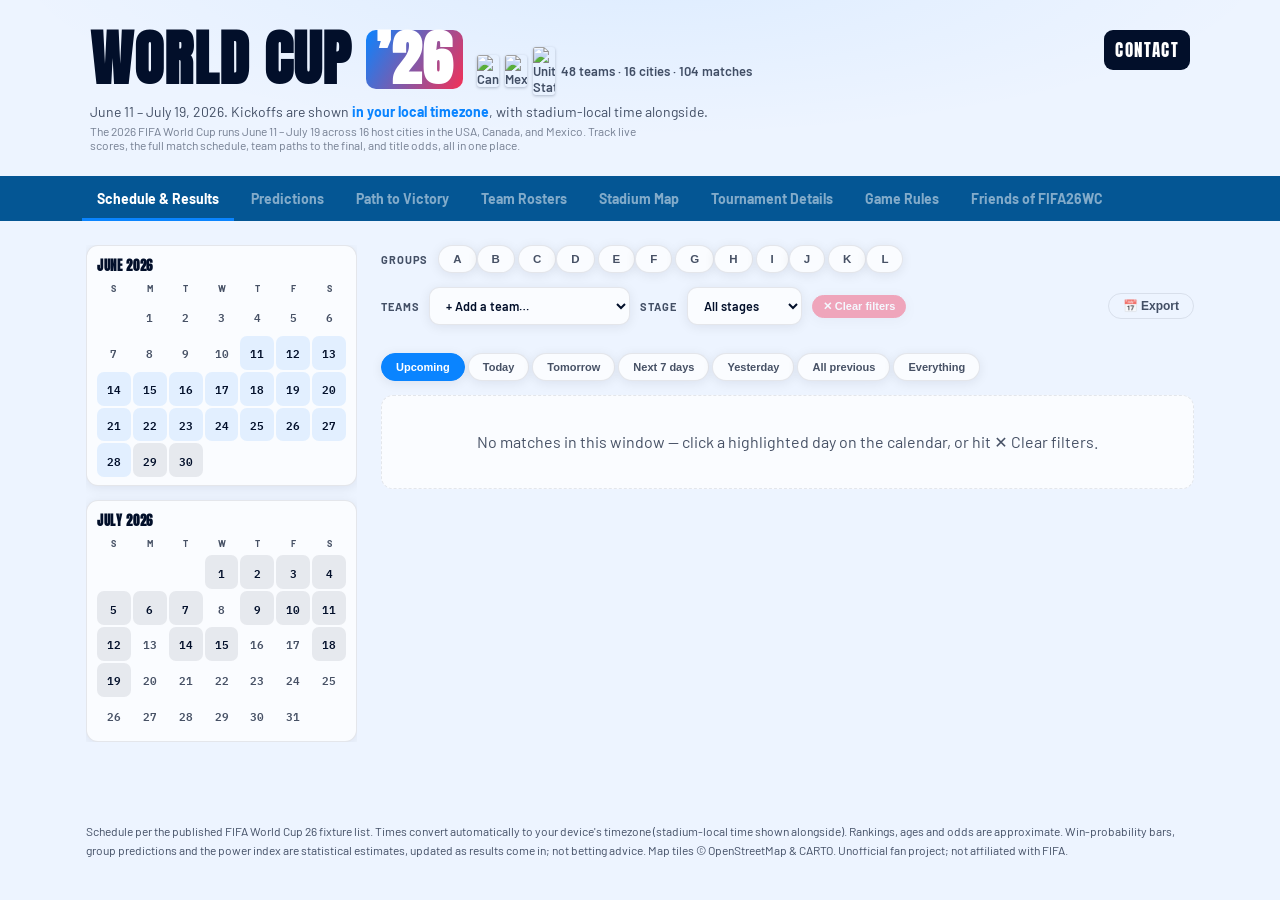
==== index.html @ 8f423ef5 "Mobile-only: move Clear filters + Export to calendar onto shared bottom row On mobile, hides Clear f" ====
<!DOCTYPE html>
<html lang="en">
<head>
  <meta charset="UTF-8">
  <meta name="viewport" content="width=device-width, initial-scale=1.0">
  <title>2026 FIFA World Cup Schedule & Live Scores | fifa26wc.com</title>
  <meta name="description" content="Every World Cup 2026 match: live scores, calendar & schedule, interactive venue map, title odds, team paths to the final, where to watch, and rosters.">
  <link rel="canonical" href="https://fifa26wc.com/">

  <meta property="og:title" content="2026 FIFA World Cup Schedule & Live Scores | fifa26wc.com">
  <meta property="og:description" content="Every World Cup 2026 match: live scores, calendar & schedule, interactive venue map, title odds, team paths to the final, where to watch, and rosters.">
  <meta property="og:image" content="https://fifa26wc.com/preview.png">
  <meta property="og:image:width" content="1200">
  <meta property="og:image:height" content="630">
  <meta property="og:url" content="https://fifa26wc.com/">
  <meta property="og:type" content="website">
  <meta name="twitter:card" content="summary_large_image">
  <meta name="twitter:image" content="https://fifa26wc.com/preview.png">

  <script type="application/ld+json">
  {
    "@context": "https://schema.org",
    "@type": "SportsOrganization",
    "name": "FIFA World Cup 2026",
    "url": "https://fifa26wc.com/",
    "description": "Every World Cup 2026 match: live scores, schedule, venue map, odds, and rosters.",
    "sport": "Soccer",
    "event": {
      "@type": "SportsEvent",
      "name": "2026 FIFA World Cup",
      "startDate": "2026-06-11",
      "endDate": "2026-07-19",
      "location": {
        "@type": "Place",
        "name": "United States, Canada & Mexico"
      },
      "organizer": {
        "@type": "Organization",
        "name": "FIFA"
      },
      "url": "https://fifa26wc.com/"
    }
  }
  </script>

  <link rel="preconnect" href="https://fonts.googleapis.com">
  <link rel="preconnect" href="https://fonts.gstatic.com" crossorigin>
  <link rel="preload" as="style" href="https://fonts.googleapis.com/css2?family=Anton&family=Barlow:wght@400;500;600;700;800&family=IBM+Plex+Mono:wght@400;600;700&display=swap" onload="this.onload=null;this.rel='stylesheet'">
  <noscript><link rel="stylesheet" href="https://fonts.googleapis.com/css2?family=Anton&family=Barlow:wght@400;500;600;700;800&family=IBM+Plex+Mono:wght@400;600;700&display=swap"></noscript>
  <link rel="stylesheet" href="css/style.css">
  <link rel="icon" href="data:image/svg+xml,<svg xmlns='http://www.w3.org/2000/svg' viewBox='0 0 100 100'><text y='.9em' font-size='90'>⚽</text></svg>">
  <script>
    !function(t,e){var o,n,p,r;e.__SV||(window.posthog=e,e._i=[],e.init=function(i,s,a){function g(t,e){var o=e.split(".");2==o.length&&(t=t[o[0]],e=o[1]),t[e]=function(){t.push([e].concat(Array.prototype.slice.call(arguments,0)))}}(p=t.createElement("script")).type="text/javascript",p.crossOrigin="anonymous",p.async=!0,p.src=s.api_host.replace(".i.posthog.com","-assets.i.posthog.com")+"/static/array.js",(r=t.getElementsByTagName("script")[0]).parentNode.insertBefore(p,r);var u=e;for(void 0!==a?u=e[a]=[]:a="posthog",u.people=u.people||[],u.toString=function(t){var e="posthog";return"posthog"!==a&&(e+="."+a),t||(e+=" (stub)"),e},u.people.toString=function(){return u.toString(1)+".people (stub)"},o="init capture register register_once register_for_session unregister unregister_for_session getFeatureFlag getFeatureFlagPayload isFeatureEnabled reloadFeatureFlags updateEarlyAccessFeatureEnrollment getEarlyAccessFeatures on onFeatureFlags onSessionId getSurveys getActiveMatchingSurveys renderSurvey canRenderSurvey getNextSurveyStep identify setPersonProperties group resetGroups setPersonPropertiesForFlags resetPersonPropertiesForFlags setGroupPropertiesForFlags resetGroupPropertiesForFlags reset get_distinct_id getGroups get_session_id get_session_replay_url alias set_config startSessionRecording stopSessionRecording sessionRecordingStarted captureException loadToolbar get_property getSessionProperty createPersonProfile opt_in_capturing opt_out_capturing has_opted_in_capturing has_opted_out_capturing clear_opt_in_out_capturing debug".split(" "),n=0;n<o.length;n++)g(u,o[n]);e._i.push([i,s,a])},e.__SV=1)}(document,window.posthog||[]);
    posthog.init('phc_nJDBjETWwEX69k5mtzV9Zk46AEBLrVZhiQWqgk4yaKAK', {api_host: 'https://us.i.posthog.com', defaults: '2026-01-30'})
  </script>
</head>
<body>

<header>
  <div class="header-top">
    <div class="wordmark">
      <h1>World Cup <span class="yr">’26</span></h1>
      <span class="host-strip">
        <img src="https://flagcdn.com/w40/ca.png" alt="Canada">
        <img src="https://flagcdn.com/w40/mx.png" alt="Mexico">
        <img src="https://flagcdn.com/w40/us.png" alt="United States">
        48 teams · 16 cities · 104 matches
      </span>
    </div>
    <a class="contact-btn" href="contact.html">CONTACT</a>
  </div>
  <p class="tagline">June 11 – July 19, 2026. Kickoffs are shown <span class="tz">in your local timezone</span>, with stadium-local time alongside.</p>
  <p class="seo-desc">The 2026 FIFA World Cup runs June 11 – July 19 across 16 host cities in the USA, Canada, and Mexico. Track live scores, the full match schedule, team paths to the final, and title odds, all in one place.</p>
</header>

<nav>
  <div class="tabs" role="tablist">
    <button class="tab active" data-view="schedule" role="tab">Schedule &amp; Results</button>
    <button class="tab" data-view="predictions" role="tab">Predictions</button>
    <button class="tab" data-view="path" role="tab">Path to Victory</button>
    <button class="tab" data-view="teams" role="tab">Team Rosters</button>
    <button class="tab" data-view="map" role="tab">Stadium Map</button>
    <button class="tab" data-view="format" role="tab">Tournament Details</button>
    <button class="tab" data-view="rules" role="tab">Game Rules</button>
    <button class="tab" data-view="friends" role="tab">Friends of FIFA26WC</button>
  </div>
</nav>

<main>

  <!-- ============ SCHEDULE ============ -->
  <section id="view-schedule" class="view active">
    <div class="sched-layout">
      <div class="sched-left">
        <button id="cal-toggle" class="cal-toggle-btn" aria-expanded="true" aria-controls="calendar">
          <span class="cal-toggle-label">Calendar</span>
          <span class="cal-chevron" aria-hidden="true">&#8964;</span>
        </button>
        <div id="calendar" class="calwrap" aria-label="Tournament calendar: click a day"></div>
      </div>
      <div class="sched-right">
        <div class="filterbar">
          <label>Groups</label>
          <span id="sched-groups">
            <button class="pill" data-g="A">A</button><button class="pill" data-g="B">B</button>
            <button class="pill" data-g="C">C</button><button class="pill" data-g="D">D</button>
            <button class="pill" data-g="E">E</button><button class="pill" data-g="F">F</button>
            <button class="pill" data-g="G">G</button><button class="pill" data-g="H">H</button>
            <button class="pill" data-g="I">I</button><button class="pill" data-g="J">J</button>
            <button class="pill" data-g="K">K</button><button class="pill" data-g="L">L</button>
          </span>
        </div>
        <div class="filterbar filterbar-actions">
          <label for="sched-team">Teams</label>
          <select id="sched-team" class="ctl"></select>
          <label for="sched-stage">Stage</label>
          <select id="sched-stage" class="ctl">
            <option value="all">All stages</option>
            <option value="group">Group stage</option>
            <option value="knockout">Knockout</option>
          </select>
          <button id="sched-clear" class="clearbtn sched-clear-btn" disabled>✕ Clear filters</button>
          <button id="cal-export" class="cal-export-btn">&#128197; Export</button>
        </div>
        <div class="filterbar">
          <span id="sched-team-chips" class="chips"></span>
        </div>
        <div class="filterbar">
          <span id="sched-quick">
            <button class="pill active" data-f="upcoming">Upcoming</button>
            <button class="pill" data-f="today">Today</button>
            <button class="pill" data-f="tomorrow">Tomorrow</button>
            <button class="pill" data-f="week">Next 7 days</button>
            <button class="pill" data-f="yesterday">Yesterday</button>
            <button class="pill" data-f="past">All previous</button>
            <button class="pill" data-f="all">Everything</button>
          </span>
        </div>
        <div class="filterbar" id="cal-export-mobile-row">
          <button id="sched-clear-mobile" class="clearbtn sched-clear-btn" disabled>✕ Clear filters</button>
          <button id="cal-export-mobile" class="cal-export-btn" style="margin-left:auto;">&#128197; Export to calendar</button>
        </div>
        <div id="day-tabs" class="day-tabs-bar"></div>
        <div id="standings-area"></div>
        <div id="schedule-list"></div>
      </div>
    </div>
  </section>

  <!-- ============ PREDICTIONS ============ -->
  <section id="view-predictions" class="view">
    <h3 class="subhead">Who wins each group?</h3>
    <p class="section-note">Each team's chances of winning their group, based on their current points and an Elo rating that updates after every result. Updated live as the tournament plays out.</p>
    <div id="groupwin-grid" class="groupwin-grid"></div>

    <h3 class="subhead">Live power rankings</h3>
    <p class="section-note">The power index starts from pre-tournament ratings and updates after every result using an Elo-style model (▲▼ shows movement so far). Pts and GD are live group-stage totals.</p>
    <div class="tablewrap"><table class="oddstable">
      <thead><tr><th>#</th><th>Team</th><th>FIFA Rank</th><th>Power index</th><th>Pts</th><th>Goal Difference</th></tr></thead>
      <tbody id="odds-body"></tbody>
    </table></div>
  </section>

  <!-- ============ PATH ============ -->
  <section id="view-path" class="view">
    <div class="path-controls">
      <label for="path-team" style="font-weight:800">Team:</label>
      <select id="path-team" class="ctl"></select>
      <div class="scenario-toggle" role="group" aria-label="Group finish scenario">
        <button class="active" data-s="win">Win the group</button>
        <button data-s="second">Finish 2nd</button>
      </div>
    </div>
    <p id="path-summary" class="section-note"></p>
    <p class="section-note">Group games are locked in. The Round of 32 tie is set by the official schedule for the chosen scenario; from the Round of 16 onward opponents depend on results across the bracket, so those steps show each round's scheduled dates and venues.</p>
    <div id="path-rail" class="path-rail"></div>
  </section>

  <!-- ============ TEAMS ============ -->
  <section id="view-teams" class="view">
    <p class="section-note">Starting 11 players for every squad: <b>position, age, home club,</b> and <b>Transfermarkt valuation</b> (if available). Click "Full squad on FIFA.com" to see the complete 26-man roster.</p>
    <div class="filterbar">
      <label for="teams-team">Team</label>
      <select id="teams-team" class="ctl"></select>
      <label>Group</label>
      <span class="groupnav">
        <button class="pill active" data-g="A">A</button><button class="pill" data-g="B">B</button>
        <button class="pill" data-g="C">C</button><button class="pill" data-g="D">D</button>
        <button class="pill" data-g="E">E</button><button class="pill" data-g="F">F</button>
        <button class="pill" data-g="G">G</button><button class="pill" data-g="H">H</button>
        <button class="pill" data-g="I">I</button><button class="pill" data-g="J">J</button>
        <button class="pill" data-g="K">K</button><button class="pill" data-g="L">L</button>
      </span>
    </div>
    <div id="teams-chips"></div>
    <div id="teams-list"></div>
  </section>

  <!-- ============ MAP ============ -->
  <section id="view-map" class="view">
    <div class="filterbar">
      <label for="map-team">Team</label>
      <select id="map-team" class="ctl"></select>
      <label for="map-city">City</label>
      <select id="map-city" class="ctl"></select>
      <button id="map-clear" class="clearbtn" disabled>✕ Clear filters</button>
      <span id="map-count" class="section-note" style="margin:0"></span>
    </div>
    <div id="map"></div>
    <div class="map-legend">
      <span><span class="dot" style="background:#F0A12E"></span>United States (11 venues)</span>
      <span><span class="dot" style="background:#168A4E"></span>Mexico (3 venues)</span>
      <span><span class="dot" style="background:#E4573D"></span>Canada (2 venues)</span>
      <span>· Tap a marker for that stadium's matches · filter by team to see their stops numbered in order</span>
    </div>
  </section>








  <!-- ============ SOCCER RULES ============ -->
  <section id="view-rules" class="view">
    <p class="section-note">Everything you need to follow the game.</p>
    <div class="info-grid">
      <div class="info-pair">
        <div class="info-card">
          <h4>The Basics</h4>
          <p class="info-subhead">The Field</p>
          <p>A rectangular grass pitch roughly 115 yards long and 74 yards wide. Two goals, one at each end. Here's what the lines mean: the <b>halfway line</b> splits the field in two; all players must be in their own half at kickoff. The <b>penalty area</b> is the large rectangle (44 yards wide, 18 yards deep) in front of each goal — also called the 18-yard box — fouls by the defending team inside it result in a penalty kick. The <b>goal area</b> is the smaller rectangle (20 yards wide, 6 yards deep) inside that — also called the 6-yard box — goal kicks are taken from here. The <b>penalty spot</b> sits 12 yards out from the center of the goal.</p>
          <p class="info-subhead">The Time</p>
          <p>90 minutes split into two 45-minute halves. The referee adds stoppage time at the end of each half for delays. In knockout matches, a draw after 90 minutes means 30 minutes of extra time, then a penalty shootout if still level. Group stage draws just split the points.</p>
          <p class="info-subhead">The Players</p>
          <p>Each team fields 11 players: typically 1 goalkeeper, 4 defenders, 3 midfielders, and 3 forwards (though formations vary). The goalkeeper is the only player allowed to handle the ball, and only inside their own penalty area. During a penalty kick, the keeper can move along the goal line while the shooter runs up.</p>
        </div>
        <div class="info-card">
          <h4>Infractions</h4>
          <p class="info-subhead">Yellow &amp; Red Cards</p>
          <p>A yellow card is a warning. Two yellows in the same match = automatic red and ejection. A straight red is for serious fouls or dangerous play; the team plays with 10 and cannot bring on a replacement. If a player picks up yellow cards in two separate group stage matches, they're automatically suspended for their next match. Card counts reset after the group stage and again after the quarterfinals.</p>
          <p class="info-subhead">Handballs</p>
          <p>A handball is called when a player's hand (fingertips to armpit) deliberately or unnaturally obstructs the ball or leads to a goal. FIFA's interpretation differs slightly from domestic leagues, which causes some confusion. A handball in the box = penalty. Outside the box = free kick.</p>
          <p class="info-subhead">Offside</p>
          <p>A player is offside if they're ahead of the last defender when the ball is played to them. If the ball ricochets off a defender to an offside-positioned attacker, play stops. But if an opponent intercepts a pass intended for an offside player, play continues. You can't be offside from a throw-in, corner, or goal kick.</p>
          <p style="margin-top:8px"><a href="https://www.youtube.com/watch?v=9CERjcprR1g" target="_blank" rel="noopener" style="font-size:12px;color:var(--sky);font-weight:600;text-decoration:none;">▶ Watch: offside explained</a></p>
        </div>
        <div class="info-card">
          <h4>Penalty Kicks, Corner Kicks, and Free Kicks</h4>
          <p class="info-subhead">Penalty Kick</p>
          <p>Awarded when the <b>defending team commits a foul inside their own penalty area</b>. One attacker faces the goalkeeper one-on-one from 12 yards out, and the keeper must stay on the goal line until the ball is struck. All of the other players have to wait outside the box until the kick is taken.</p>
          <p style="margin-top:6px">Statistically, the shooter scores about 75–80% of the time.</p>
          <p class="info-subhead">Free Kick</p>
          <p>Awarded <b>anywhere on the pitch when a foul or handball occurs outside the penalty area</b>. Defenders must stand at least 10 yards back, usually forming a wall to block the incoming shot. A direct free kick can go straight into the goal; an indirect free kick must touch another player first.</p>
          <p class="info-subhead">Corner Kick</p>
          <p>Awarded when <b>a defending player is the last to touch the ball before it crosses their own goal line</b>. The attacking team restarts from the corner arc, roughly 22 yards from goal. Corners are prime scoring opportunities: the kicker whips the ball into the box, and teammates try to win it in the air or set up a shot. A goal can also be scored directly from a corner (it's rare but happens).</p>
        </div>
      </div>
      <div class="info-card">
        <h4>Extra Time &amp; Penalty Shootout</h4>
        <p>Knockout matches tied after 90 minutes go to two 15-minute halves of extra time. Teams get one additional substitution (6 total). If still level, a penalty shootout: each team picks 5 takers, alternating shots. If tied after all 5, it goes to sudden death until a team wins.</p>
      </div>
      <div class="info-card">
        <h4>Substitutions</h4>
        <p>Each team carries a squad of 26 players for the tournament, with substitutes available on the bench each match (can make up to 5 subs per match, 6 in extra time). Players who come off cannot return.</p>
      </div>
      <div class="info-card">
        <h4>The Referees</h4>
        <p>Three on-pitch officials: the center referee calls fouls and issues cards; two assistants track offside and call corner vs. goal kicks. A fourth official manages substitutions and bench conduct.</p>
      </div>
    </div>
  </section>

  <!-- ============ FIFA WC: HOW IT WORKS ============ -->
  <section id="view-format" class="view">
    <h3 class="subhead">Where to Watch</h3>
    <p class="section-note">In the US: FOX/FS1 in English (YouTube TV, Fubo, Hulu + Live TV) and Telemundo/Peacock in Spanish. Search below for broadcasters in any of the 48 participating countries.</p>
    <input id="watch-search" class="searchbox ctl" type="search" placeholder="Search a country… e.g. Japan" aria-label="Search countries" style="margin-bottom:16px;max-width:380px;width:100%">
    <div id="watch-grid" class="watch-grid"></div>

    <h3 class="subhead" style="margin-top:32px">How it Works</h3>
    <p class="section-note format-intro">The 2026 World Cup is the biggest ever: 48 teams, 104 matches, three host countries. Here's how it all fits together.</p>

    <div class="tournament-funnel">
      <div class="funnel-stage funnel-1" data-start="2026-06-11" data-end="2026-06-27">
        <div class="funnel-label">
          <span class="funnel-round">Group Stage <span class="funnel-date">Jun 11 – Jun 27</span></span>
          <span class="funnel-detail">48 teams split into 12 groups of 4 · each team plays 3 matches · 3 pts for a win, 1 for a draw, 0 for a loss · your total points determine your final group ranking</span>
        </div>
        <div class="funnel-teams">48</div>
      </div>
      <div class="funnel-arrow">▼</div>
      <div class="funnel-stage funnel-2" data-start="2026-06-28" data-end="2026-07-03">
        <div class="funnel-label">
          <span class="funnel-round">Round of 32 <span class="funnel-date">Jun 28 – Jul 3</span></span>
          <span class="funnel-detail">Top 2 from each group (24 teams) + the 8 best 3rd-place finishers advance · first knockout round</span>
        </div>
        <div class="funnel-teams">32</div>
      </div>
      <div class="funnel-arrow">▼</div>
      <div class="funnel-stage funnel-3" data-start="2026-07-04" data-end="2026-07-07">
        <div class="funnel-label">
          <span class="funnel-round">Round of 16 <span class="funnel-date">Jul 4 – Jul 7</span></span>
          <span class="funnel-detail">Single elimination · tied after 90 min means 30 min extra time, then a penalty shootout</span>
        </div>
        <div class="funnel-teams">16</div>
      </div>
      <div class="funnel-arrow">▼</div>
      <div class="funnel-stage funnel-4" data-start="2026-07-09" data-end="2026-07-11">
        <div class="funnel-label">
          <span class="funnel-round">Quarterfinals <span class="funnel-date">Jul 9 – Jul 11</span></span>
          <span class="funnel-detail">Last 8 standing · win here and you're in the final four of the biggest tournament on earth</span>
        </div>
        <div class="funnel-teams">8</div>
      </div>
      <div class="funnel-arrow">▼</div>
      <div class="funnel-stage funnel-5" data-start="2026-07-14" data-end="2026-07-15">
        <div class="funnel-label">
          <span class="funnel-round">Semifinals <span class="funnel-date">Jul 14 – Jul 15</span></span>
          <span class="funnel-detail">Two matches decide the finalists · losers play for bronze in Miami on July 18</span>
        </div>
        <div class="funnel-teams">4</div>
      </div>
      <div class="funnel-arrow">▼</div>
      <div class="funnel-stage funnel-6" data-start="2026-07-19" data-end="2026-07-19">
        <div class="funnel-label">
          <span class="funnel-round">The Final <span class="funnel-date">Jul 19</span></span>
          <span class="funnel-detail">July 19, 2026 · MetLife Stadium, East Rutherford NJ · 82,500 fans · one match, one champion</span>
        </div>
        <div class="funnel-teams">2</div>
      </div>
    </div>

    <div class="info-grid" style="margin-top:28px">
      <div class="info-card">
        <h4>Tiebreakers</h4>
        <p>If teams finish level on points, FIFA works through 7 sequential factors: (1) goal difference, (2) goals scored, (3) head-to-head record, (4) head-to-head goal difference, (5) fair play record (fewest cards), (6) drawing of lots, (7) FIFA ranking. It rarely goes past goal difference, but when it does, it's drama.</p>
      </div>
      <div class="info-card">
        <h4>Three Host Countries</h4>
        <p>For the first time, three nations co-host: the United States (11 venues), Mexico (3 venues), and Canada (2 venues). Group stage matches are spread across all 16 cities; later rounds concentrate in the US.</p>
      </div>
      <div class="info-card">
        <h4>Water Breaks</h4>
        <p>New at this World Cup: mandatory 3-minute cooling breaks happen around the 30th and 75th minutes of each half, depending on the flow of play. Designed to combat heat in stadiums across the US and Mexico.</p>
      </div>
    </div>
  </section>

  <!-- ============ FRIENDS ============ -->
  <section id="view-friends" class="view">
    <div class="friends-card">
      <p>I built this site for fellow World Cup fans</p>
      <p>If you find this useful and would like to help cover hosting costs and future improvements, you can become a <a href="https://buy.stripe.com/test_4gMfZgbkI4ZR60Kfn9a7C00" target="_blank" rel="noopener">friend of fifa26wc.com</a> :) Thanks for your support! xx</p>
    </div>
  </section>

</main>

<footer>
  Schedule per the published FIFA World Cup 26 fixture list. Times convert automatically to your device's timezone (stadium-local time shown alongside).
  Rankings, ages and odds are approximate. Win-probability bars, group predictions and the power index are statistical estimates, updated as results come in; not betting advice.
  Map tiles © OpenStreetMap &amp; CARTO. Unofficial fan project; not affiliated with FIFA.
</footer>

<script src="js/data.js"></script>
<script src="js/app.js"></script>
<script defer src="/_vercel/insights/script.js"></script>
</body>
</html>
---- css/style.css ----
/* =====================================================
   WC26 — FIFA Brandbook Design System
   Palette: Obsidian Black (ink), Pure White (surface),
   Azure Blue (primary), Razzmatazz Red (accent)
   Aesthetic: elite globalism · premium · authoritative
   Type: Anton (display) / Barlow (body) / IBM Plex Mono (data)
   ===================================================== */

:root {
  --paper: #FAFCFF;
  --bg: #EDF4FF;
  --ink: #020F2A;
  --ink-soft: rgba(2, 15, 42, 0.72);
  --pitch: #0A84FF;
  --pitch-soft: rgba(10, 132, 255, 0.1);
  --sky: #0A84FF;
  --sky-soft: rgba(10, 132, 255, 0.08);
  --gold: #F9C846;
  --gold-soft: rgba(249, 200, 70, 0.15);
  --coral: #F43056;
  --coral-soft: rgba(244, 48, 86, 0.1);
  --line: rgba(2, 15, 42, 0.09);
  --radius: 12px;
  --shadow: 0 2px 12px rgba(2, 15, 42, 0.08);
  --shadow-lift: 0 10px 28px rgba(2, 15, 42, 0.14);
}

* { margin: 0; padding: 0; box-sizing: border-box; }
html { scroll-behavior: smooth; }
@media (prefers-reduced-motion: reduce) {
  html { scroll-behavior: auto; }
  *, *::before, *::after { animation: none !important; transition: none !important; }
}

body {
  font-family: "Barlow", system-ui, sans-serif;
  background:
    radial-gradient(ellipse 90% 35% at 50% -4%, rgba(10, 132, 255, 0.07), transparent 55%),
    var(--bg);
  color: var(--ink);
  min-height: 100vh;
}

.mono { font-family: "IBM Plex Mono", monospace; }

/* ---------- header ---------- */
header { padding: 30px 20px 8px; max-width: 1140px; margin: 0 auto; }
.header-top { display: flex; align-items: flex-start; justify-content: space-between; gap: 16px; }
.wordmark { display: flex; align-items: baseline; gap: 14px; flex-wrap: wrap; }
.contact-wrap { position: relative; flex-shrink: 0; }
.contact-btn { background: var(--ink); border: none; color: #fff; font-family: "Anton", sans-serif; font-size: 17px; letter-spacing: 0.08em; text-transform: uppercase; padding: 7px 11px; border-radius: 9px; cursor: pointer; text-decoration: none; transition: background 0.15s; display: inline-block; }
.contact-btn:hover { background: #0A84FF; }
.wordmark h1 {
  font-family: "Anton", sans-serif;
  font-size: clamp(36px, 6vw, 60px);
  text-transform: uppercase;
  line-height: 0.95;
  letter-spacing: 0.015em;
  color: var(--ink);
}
.wordmark h1 .yr {
  color: #fff;
  background: linear-gradient(120deg, var(--pitch), var(--coral));
  padding: 0 10px 2px;
  border-radius: 10px;
  display: inline-block;
}
.host-strip { display: inline-flex; gap: 6px; align-items: center; font-size: 13px; color: var(--ink-soft); font-weight: 600; }
.host-strip img { width: 22px; border-radius: 3px; box-shadow: 0 1px 3px rgba(2,15,42,0.25); }
.tagline { margin-top: 8px; color: var(--ink-soft); font-size: 14px; max-width: 64ch; }
.tagline .tz { color: var(--pitch); font-weight: 700; }
.seo-desc { margin-top: 4px; color: var(--ink-soft); font-size: 12px; max-width: 80ch; opacity: 0.7; }

/* ---------- nav tabs ---------- */
nav {
  position: sticky; top: 0; z-index: 600;
  background: #045694;
  backdrop-filter: none;
  border-bottom: none;
  margin-top: 16px;
}
.tabs { max-width: 1140px; margin: 0 auto; display: flex; gap: 2px; overflow-x: auto; padding: 0 12px; scrollbar-width: none; }
.tabs::-webkit-scrollbar { display: none; }
.tab {
  appearance: none; background: none; border: none;
  color: rgba(255,255,255,0.5); font-family: "Barlow", sans-serif; font-weight: 700; font-size: 14px;
  padding: 14px 15px 11px; cursor: pointer; white-space: nowrap;
  border-bottom: 3px solid transparent; transition: color 0.15s;
}
.tab:hover { color: rgba(255,255,255,0.85); }
.tab:focus-visible { outline: 2px solid var(--pitch); outline-offset: -2px; }
.tab.active { color: #fff; border-bottom-color: var(--pitch); }

main { max-width: 1140px; margin: 0 auto; padding: 24px 16px 80px; }
.view { display: none; }
.view.active { display: block; animation: rise 0.35s ease; }
@keyframes rise { from { opacity: 0; transform: translateY(8px); } to { opacity: 1; transform: none; } }

.section-note { font-size: 13px; color: var(--ink-soft); margin: 6px 0 16px; max-width: 80ch; line-height: 1.5; }

/* ---------- filter bar (shared) ---------- */
.filterbar { display: flex; gap: 10px; flex-wrap: wrap; align-items: center; margin-bottom: 14px; }
.filterbar label { font-size: 11px; font-weight: 700; color: var(--ink-soft); text-transform: uppercase; letter-spacing: 0.08em; }
#sched-quick .pill { font-size: 11px; }
select.ctl, input.ctl {
  background: var(--paper);
  color: var(--ink);
  border: 1.5px solid var(--line);
  border-radius: 10px;
  padding: 9px 12px;
  font-family: "Barlow", sans-serif;
  font-size: 12.5px;
  font-weight: 600;
  box-shadow: var(--shadow);
}
select.ctl:focus-visible, input.ctl:focus-visible { outline: 2px solid var(--pitch); }

.pill {
  background: var(--paper);
  border: 1.5px solid var(--line);
  color: var(--ink-soft);
  border-radius: 999px;
  padding: 7px 14px;
  font-size: 11.5px; font-weight: 700;
  cursor: pointer;
  transition: all 0.15s;
  box-shadow: var(--shadow);
}
.pill:hover { border-color: var(--pitch); color: var(--ink); transform: translateY(-1px); }
.pill:focus-visible { outline: 2px solid var(--pitch); }
.pill.active { background: var(--pitch); border-color: var(--pitch); color: #fff; }
.pill.active.alt { background: var(--pitch); border-color: var(--pitch); }

/* ---------- calendar ---------- */
.cal-toggle-btn {
  display: flex; align-items: center; gap: 8px;
  background: none; border: none; padding: 4px 0 8px; cursor: pointer;
  font-family: "Anton", sans-serif; font-size: 13px; letter-spacing: .05em;
  text-transform: uppercase; color: var(--ink-soft);
}
.cal-toggle-btn:hover { color: var(--ink); }
.cal-chevron { font-size: 18px; line-height: 1; transition: transform 0.25s ease; display: inline-block; }
.cal-toggle-btn[aria-expanded="false"] .cal-chevron { transform: rotate(-90deg); }
.calwrap {
  display: grid; grid-template-columns: repeat(auto-fit, minmax(290px, 1fr)); gap: 14px;
  overflow: hidden; max-height: 1200px; margin-bottom: 8px;
  transition: max-height 0.3s ease, margin-bottom 0.3s ease;
}
.calwrap.cal-collapsed { max-height: 0; margin-bottom: 0; }
.calmonth {
  background: var(--paper);
  border: 1.5px solid var(--line);
  border-radius: var(--radius);
  padding: 14px 14px 12px;
  box-shadow: var(--shadow);
}
.calmonth h4 {
  font-family: "Anton", sans-serif; font-size: 16px; text-transform: uppercase;
  letter-spacing: 0.05em; margin-bottom: 10px; color: var(--ink);
}
.calgrid { display: grid; grid-template-columns: repeat(7, 1fr); gap: 4px; }
.calgrid .dowh { font-size: 10px; font-weight: 700; text-align: center; color: var(--ink-soft); text-transform: uppercase; padding-bottom: 4px; }
.calday {
  aspect-ratio: 1;
  border: none; background: none; border-radius: 9px;
  font-family: "IBM Plex Mono", monospace; font-size: 13px; font-weight: 600;
  color: var(--ink-soft);
  display: flex; flex-direction: column; align-items: center; justify-content: center; gap: 1px;
  cursor: default;
}
.calday.tbd-day { cursor: pointer; color: rgba(2,15,42,0.4); background: rgba(2,15,42,0.05); transition: transform 0.12s, background 0.12s; }
.calday.tbd-day:hover { background: rgba(2,15,42,0.09); transform: scale(1.06); }
.calday.hasgames.tbd-day { background: rgba(2,15,42,0.08); color: var(--ink); }
.calday.hasgames.tbd-day:hover { background: rgba(2,15,42,0.13); }
.calday.hasgames {
  cursor: pointer; color: var(--ink); background: var(--pitch-soft);
  transition: transform 0.12s, background 0.12s;
}
.calday.hasgames:hover { background: rgba(10,132,255,0.18); transform: scale(1.06); }
.calday.hasgames:focus-visible { outline: 2px solid var(--pitch); }
.calday .dots { display: none; }
.calday.today { box-shadow: inset 0 0 0 2px var(--pitch); }
.calday.selected { background: var(--pitch); color: #fff; }
.calday.selected .dots { color: var(--gold); }

/* ---------- calendar hover tooltip ---------- */
.cal-tooltip {
  position: fixed; z-index: 9999;
  background: var(--ink); border: 1px solid rgba(255,255,255,0.08);
  border-radius: 12px; box-shadow: 0 8px 32px rgba(2,15,42,0.3);
  padding: 10px 14px; min-width: 210px; max-width: 300px;
  pointer-events: none; opacity: 0; transition: opacity 0.1s;
  font-family: "Barlow", sans-serif;
}
.cal-tooltip.visible { opacity: 1; }
.cal-tip-date {
  font-family: "Anton", sans-serif; font-size: 13px;
  text-transform: uppercase; letter-spacing: 0.05em;
  color: #fff; margin-bottom: 6px;
}
.cal-tip-match {
  display: flex; flex-direction: column; gap: 1px;
  padding: 5px 0; border-top: 1px solid rgba(255,255,255,0.1);
}
.cal-tip-teams { font-size: 12px; font-weight: 600; color: #fff; }
.cal-tip-vs { color: rgba(255,255,255,0.4); font-weight: 400; }
.cal-tip-flag { width: 14px; vertical-align: -1px; border-radius: 2px; }
.cal-tip-score { font-family: "IBM Plex Mono", monospace; color: var(--pitch); font-size: 11px; margin-right: 2px; }
.cal-tip-meta { font-family: "IBM Plex Mono", monospace; font-size: 11px; color: rgba(255,255,255,0.4); }

/* ---------- schedule two-column layout (desktop) ---------- */
#day-tabs { display: none; }
@media (min-width: 820px) {
  .tagline { white-space: nowrap; max-width: none; }
  .section-note { white-space: nowrap; max-width: none; }
  .sched-layout {
    display: grid;
    grid-template-columns: 1fr 3fr;
    gap: 24px;
    align-items: start;
  }
  .sched-left {
    position: sticky;
    top: 50px;
    max-height: calc(100vh - 58px);
    overflow-y: auto;
    scrollbar-width: none;
  }
  .sched-left::-webkit-scrollbar { display: none; }
  #cal-toggle { display: none; }
  #calendar.calwrap {
    grid-template-columns: 1fr;
    max-height: none !important;
    overflow: visible !important;
    transition: none !important;
    margin-bottom: 0 !important;
  }
  .sched-left .calmonth { padding: 10px 10px 8px; }
  .sched-left .calmonth h4 { font-size: 13px; margin-bottom: 8px; }
  .sched-left .calgrid { gap: 2px; }
  .sched-left .calgrid .dowh { font-size: 9px; }
  .sched-left .calday { font-size: 11px; border-radius: 7px; }
  .sched-left .calday .dots { font-size: 6px; letter-spacing: 0.5px; }
}
@media (max-width: 819px) {
  .sched-left { display: none; }
  #day-tabs { display: flex; }
  .filterbar label { font-size: 9px; }
  .pill { font-size: 10px; padding: 4px 8px; }
  #sched-quick .pill { font-size: 9px; }
  select.ctl { font-size: 11px; padding: 6px 8px; }
  .clearbtn { font-size: 9px; padding: 3px 8px; }
  .cal-export-btn { font-size: 9px; padding: 3px 8px; }
  .daytab { padding: 5px 8px; }
  .dt-label { font-size: 10px; }
  .dt-sub { font-size: 9px; }
}

/* ---------- day tabs (mobile) ---------- */
.day-tabs-bar {
  gap: 6px;
  overflow-x: auto;
  padding: 4px 0 10px;
  scrollbar-width: none;
  -ms-overflow-style: none;
}
.day-tabs-bar::-webkit-scrollbar { display: none; }
.daytab {
  flex-shrink: 0;
  display: flex;
  flex-direction: column;
  align-items: center;
  gap: 2px;
  padding: 7px 11px;
  border: 1.5px solid var(--line);
  border-radius: 10px;
  background: var(--paper);
  cursor: pointer;
  transition: border-color 0.12s, background 0.12s;
  -webkit-tap-highlight-color: transparent;
}
@media (hover: hover) { .daytab:hover { border-color: var(--pitch); } }
.daytab:focus { outline: none; }
.daytab:focus-visible { outline: 2px solid var(--pitch); outline-offset: 2px; }
.daytab.active { background: var(--pitch); border-color: var(--pitch); }
.daytab.active .dt-label { color: #fff; }
.daytab.active .dt-sub { color: rgba(255,255,255,0.7); }
.daytab.active .today-label { color: var(--gold); }
.dt-label { font-family: "IBM Plex Mono", monospace; font-size: 12px; font-weight: 700; color: var(--ink); white-space: nowrap; }
.dt-sub { font-size: 10px; color: rgba(2, 15, 42, 0.35); font-weight: 600; }
.today-label { color: var(--pitch); font-size: 9px; font-weight: 800; letter-spacing: 0.06em; text-transform: uppercase; }

.dayheader {
  font-family: "Anton", sans-serif; font-size: 20px; text-transform: uppercase;
  letter-spacing: 0.03em; margin: 26px 0 12px;
  display: flex; align-items: center; gap: 12px; color: var(--ink);
}
.dayheader::after { content: ""; flex: 1; height: 1px; background: var(--line); border-radius: 2px; }
.dayheader .count { font-family: "IBM Plex Mono", monospace; font-size: 12px; color: var(--pitch); letter-spacing: 0; }

/* ---------- ticket cards ---------- */
.matchgrid { display: grid; grid-template-columns: repeat(auto-fill, minmax(340px, 1fr)); gap: 14px; }

.ticket {
  position: relative;
  background: var(--paper);
  color: var(--ink);
  border: 1.5px solid var(--line);
  border-radius: var(--radius);
  padding: 14px 16px 12px 22px;
  display: grid;
  grid-template-columns: 1fr auto;
  gap: 10px;
  overflow: hidden;
  box-shadow: var(--shadow);
  transition: transform 0.15s ease, box-shadow 0.15s ease, border-color 0.15s ease;
}
.ticket:hover { transform: translateY(-2px) rotate(-0.3deg); box-shadow: var(--shadow-lift); border-color: rgba(10,132,255,0.3); }
.ticket::before {
  content: "";
  position: absolute; left: 9px; top: 8px; bottom: 8px; width: 0;
  border-left: 2px dotted var(--line);
}
.ticket .stage-tag {
  grid-column: 1 / -1;
  display: flex; justify-content: space-between; align-items: center;
  font-size: 11px; font-weight: 800; text-transform: uppercase; letter-spacing: 0.12em;
}
.stage-tag .badge { color: var(--pitch); background: var(--pitch-soft); padding: 2px 8px; border-radius: 6px; }
.stage-tag .badge.ko { color: var(--coral); background: var(--coral-soft); }
.stage-tag .ft { font-family: "IBM Plex Mono", monospace; color: var(--ink); background: var(--gold); padding: 2px 8px; border-radius: 6px; letter-spacing: 0.06em; }
.stage-tag .soon { color: var(--coral); }

.teams { display: flex; flex-direction: column; gap: 9px; min-width: 0; }
.teamrow { display: flex; align-items: center; gap: 9px; min-width: 0; }
.teamrow img { width: 30px; height: 21px; object-fit: cover; border-radius: 4px; box-shadow: 0 1px 3px rgba(2,15,42,0.25); flex: 0 0 auto; }
.teamrow .tname { font-weight: 700; font-size: 16px; white-space: nowrap; overflow: hidden; text-overflow: ellipsis; }
.teamrow .trank { font-family: "IBM Plex Mono", monospace; font-size: 11px; color: var(--ink-soft); flex: 0 0 auto; background: var(--bg); border-radius: 5px; padding: 1px 5px; }
.teamrow .tscore { font-family: "IBM Plex Mono", monospace; font-weight: 700; font-size: 18px; margin-left: auto; }
.teamrow .tscore.livesc { color: var(--coral); }
.stage-tag .soon { animation: livepulse 1.6s ease-in-out infinite; }
@keyframes livepulse { 0%, 100% { opacity: 1; } 50% { opacity: 0.45; } }
.kick .vtime.asof { color: var(--coral); }
.kick .vtime.asof b { color: var(--coral); }
.teamrow.tbd .tname { color: var(--ink-soft); font-weight: 600; font-size: 14px; white-space: normal; }

.kick {
  display: flex; flex-direction: column; align-items: flex-end; justify-content: center; gap: 2px;
  border-left: 2px dotted var(--line); padding-left: 14px; min-width: 96px;
}
.kick .clock { font-family: "IBM Plex Mono", monospace; font-size: 22px; font-weight: 700; letter-spacing: -0.02em; color: var(--pitch); }
.kick .ampm { font-size: 11px; color: var(--ink-soft); font-weight: 700; }
.kick .vtime { font-size: 10px; color: var(--ink-soft); text-align: right; line-height: 1.3; }
.kick .vtime b { color: #B45309; font-family: "IBM Plex Mono", monospace; font-weight: 600; }

.matchnote {
  grid-column: 1 / -1;
  font-size: 12.5px;
  color: rgba(2, 15, 42, 0.72);
  background: var(--sky-soft);
  border-radius: 9px;
  padding: 8px 11px;
  line-height: 1.45;
}
.matchnote b { color: var(--ink); }

.predbar { grid-column: 1 / -1; }
.predbar .bar { display: flex; height: 8px; border-radius: 5px; overflow: hidden; background: var(--bg); }
.predbar .seg-h { background: #F9C846; }
.predbar .seg-d { background: #C4BEB0; }
.predbar .seg-a { background: #1A8A50; }
.predbar .lbl { display: flex; justify-content: space-between; font-family: "IBM Plex Mono", monospace; font-size: 10px; color: var(--ink-soft); margin-top: 4px; }

.preview-toggle { grid-column: 1 / -1; }
.preview-toggle summary {
  font-family: "IBM Plex Mono", monospace;
  font-size: 11px; font-weight: 600; letter-spacing: 0.06em; text-transform: uppercase;
  color: var(--pitch); cursor: pointer; list-style: none;
  display: flex; align-items: center; gap: 5px; user-select: none;
}
.preview-toggle summary::before { content: "▶"; font-size: 8px; transition: transform 0.15s; }
.preview-toggle[open] summary::before { transform: rotate(90deg); }
.preview-toggle summary::-webkit-details-marker { display: none; }
.match-preview { display: flex; flex-direction: column; gap: 7px; padding: 10px 0 2px; }
.preview-bullet { font-size: 12px; color: rgba(2, 15, 42, 0.72); line-height: 1.5; }
.preview-bullet strong { color: var(--ink); font-weight: 700; }

.match-recap {
  grid-column: 1 / -1;
  font-size: 12px; color: rgba(2, 15, 42, 0.72); line-height: 1.55;
  padding: 6px 0 2px; min-height: 0;
}
.match-recap:empty { display: none; }
.recap-point { display: block; color: rgba(2, 15, 42, 0.72); padding-left: 0.6em; text-indent: -0.6em; }

.ticket .placefoot {
  grid-column: 1 / -1;
  font-size: 12px; color: var(--ink-soft);
  border-top: 2px dotted var(--line);
  padding-top: 8px;
  display: flex; justify-content: space-between; gap: 8px; flex-wrap: wrap;
}
.placefoot .ven { font-weight: 700; color: var(--ink); }

.empty-day {
  border: 1.5px dashed var(--line); border-radius: var(--radius);
  padding: 36px 20px; text-align: center; color: var(--ink-soft); background: var(--paper);
}

/* ---------- map ---------- */
#map { height: 540px; border-radius: var(--radius); border: 1.5px solid var(--line); box-shadow: var(--shadow); z-index: 1; }
.map-legend { display: flex; gap: 16px; margin-top: 12px; font-size: 13px; color: var(--ink-soft); flex-wrap: wrap; font-weight: 600; }
.map-legend .dot { display: inline-block; width: 11px; height: 11px; border-radius: 50%; margin-right: 5px; box-shadow: 0 1px 2px rgba(2,15,42,0.3); }
.leaflet-popup-content-wrapper { background: var(--ink); color: #fff; border-radius: 12px; font-family: "Barlow", sans-serif; }
.leaflet-popup-tip { background: var(--ink); }
.leaflet-popup-content { margin: 14px 16px; }
.popup-venue { font-family: "Anton", sans-serif; font-size: 16px; text-transform: uppercase; color: #fff; }
.popup-city { font-size: 12px; color: rgba(255,255,255,0.5); margin-bottom: 8px; }
.popup-match { font-size: 12px; padding: 4px 0; border-top: 1px dashed rgba(255,255,255,0.15); color: rgba(255,255,255,0.8); }
.popup-match .pm-t { font-family: "IBM Plex Mono", monospace; color: var(--pitch); font-weight: 600; }
.popup-hidden { display: none; }
.popup-more { font-size: 11px; color: var(--pitch); margin-top: 6px; cursor: pointer; text-decoration: underline; }

/* ---------- path ---------- */
.path-controls { display: flex; gap: 10px; align-items: center; flex-wrap: wrap; margin-bottom: 8px; }
.scenario-toggle { display: flex; border: 1.5px solid var(--line); border-radius: 10px; overflow: hidden; background: var(--paper); box-shadow: var(--shadow); }
.scenario-toggle button { background: none; border: none; color: var(--ink-soft); padding: 9px 14px; font-size: 13px; font-weight: 700; cursor: pointer; }
.scenario-toggle button.active { background: var(--pitch); color: #fff; }
.scenario-toggle button:focus-visible { outline: 2px solid var(--pitch); outline-offset: -2px; }

.path-rail { position: relative; margin-top: 22px; padding-left: 26px; }
.path-rail::before {
  content: ""; position: absolute; left: 8px; top: 10px; bottom: 10px; width: 3px;
  border-radius: 3px;
  background: linear-gradient(var(--pitch), var(--coral), var(--gold));
}
.pathstep { position: relative; margin-bottom: 16px; max-width: 560px; }
.pathstep::before {
  content: ""; position: absolute; left: -24px; top: 18px;
  width: 12px; height: 12px; border-radius: 50%;
  background: var(--paper); border: 3px solid var(--pitch);
}
.pathstep.trophy::before { border-color: var(--gold); background: var(--gold); }
.pathstep .ticket:hover { transform: none; }
.pathstep .steplabel { font-size: 11px; text-transform: uppercase; letter-spacing: 0.14em; color: var(--pitch); font-weight: 800; margin-bottom: 5px; }
.pathstep.trophy .steplabel { color: var(--gold); }

/* ---------- predictions ---------- */
.groupwin-grid { display: grid; grid-template-columns: repeat(auto-fill, minmax(255px, 1fr)); gap: 12px; margin-bottom: 30px; }
.gwcard { background: var(--paper); border: 1.5px solid var(--line); border-radius: var(--radius); padding: 13px 15px; box-shadow: var(--shadow); }
.gwcard h4 { font-family: "Anton", sans-serif; font-size: 14px; text-transform: uppercase; letter-spacing: 0.06em; margin-bottom: 9px; color: var(--ink); }
.gwrow { display: flex; align-items: center; gap: 7px; padding: 3.5px 0; font-size: 13px; }
.gwrow img { width: 22px; height: 15px; object-fit: cover; border-radius: 3px; box-shadow: 0 1px 2px rgba(2,15,42,0.25); }
.gwrow .gwname { flex: 0 0 108px; white-space: nowrap; overflow: hidden; text-overflow: ellipsis; font-weight: 600; }
.gwrow .gwbar { flex: 1; height: 7px; background: var(--bg); border-radius: 4px; overflow: hidden; }
.gwrow .gwbar i { display: block; height: 100%; background: linear-gradient(90deg, var(--pitch), rgba(10,132,255,0.4)); border-radius: 4px; }
.gwrow .gwpct { font-family: "IBM Plex Mono", monospace; font-size: 11px; color: var(--ink-soft); width: 34px; text-align: right; }
.gwrow.leader .gwname { color: var(--pitch); font-weight: 700; }

.subhead { font-family: "Anton", sans-serif; font-size: 19px; text-transform: uppercase; letter-spacing: 0.04em; margin: 6px 0 10px; color: var(--ink); }

.oddstable { width: 100%; border-collapse: separate; border-spacing: 0; font-size: 14px; background: var(--paper); border: 1.5px solid var(--line); border-radius: var(--radius); overflow: hidden; box-shadow: var(--shadow); }
.oddstable th { text-align: left; font-size: 11px; text-transform: uppercase; letter-spacing: 0.1em; color: var(--ink-soft); padding: 11px 12px; border-bottom: 1.5px solid var(--line); background: var(--bg); }
.oddstable td { padding: 9px 12px; border-bottom: 1px solid rgba(2,15,42,0.05); }
.oddstable tr:last-child td { border-bottom: none; }
.oddstable tr:hover td { background: var(--pitch-soft); }
.oddstable img { width: 26px; height: 18px; object-fit: cover; border-radius: 3px; vertical-align: -3px; margin-right: 9px; box-shadow: 0 1px 2px rgba(2,15,42,0.25); }
.oddstable .odd { font-family: "IBM Plex Mono", monospace; color: var(--coral); font-weight: 600; }
.oddstable .impl { font-family: "IBM Plex Mono", monospace; color: var(--ink-soft); }
.oddstable .implbar { height: 6px; background: var(--bg); border-radius: 3px; overflow: hidden; min-width: 90px; }
.oddstable .implbar i { display: block; height: 100%; background: linear-gradient(90deg, var(--pitch), var(--coral)); }

/* ---------- watch ---------- */
.watch-grid { display: grid; grid-template-columns: repeat(auto-fill, minmax(300px, 1fr)); gap: 12px; }
.watchcard { border: 1.5px solid var(--line); border-radius: var(--radius); padding: 14px 16px; background: var(--paper); box-shadow: var(--shadow); }
.watchcard .wc-head { display: flex; align-items: center; gap: 10px; margin-bottom: 8px; }
.watchcard img { width: 28px; height: 20px; object-fit: cover; border-radius: 3px; box-shadow: 0 1px 2px rgba(2,15,42,0.25); }
.watchcard .wc-name { font-weight: 700; }
.watchcard ul { list-style: none; }
.watchcard li { font-size: 13px; color: var(--ink-soft); padding: 3px 0 3px 16px; position: relative; }
.watchcard li::before { content: "▸"; position: absolute; left: 0; color: var(--pitch); }
.watchcard li:first-child { color: var(--ink); font-weight: 600; }

/* ---------- tournament funnel ---------- */
.tournament-funnel { display: flex; flex-direction: column; align-items: center; gap: 0; margin: 24px auto; max-width: 640px; }
.funnel-arrow { color: var(--line); font-size: 16px; line-height: 1; margin: 2px 0; }
.funnel-stage { display: flex; align-items: center; justify-content: space-between; gap: 16px; background: var(--paper); border: 1.5px solid var(--line); border-radius: 12px; padding: 14px 20px; box-shadow: var(--shadow); width: 100%; transition: box-shadow 0.15s; }
.funnel-1 { width: 100%; border-color: #D1D8E8; }
.funnel-2 { width: 92%; border-color: rgba(10,132,255,0.25); }
.funnel-3 { width: 84%; border-color: rgba(10,132,255,0.4); }
.funnel-4 { width: 76%; border-color: rgba(10,132,255,0.6); }
.funnel-5 { width: 68%; border-color: var(--pitch); }
.funnel-6 { width: 60%; border-color: var(--gold); background: var(--gold-soft); }
.funnel-label { display: flex; flex-direction: column; gap: 3px; }
.funnel-round { font-family: "Anton", sans-serif; font-size: 15px; letter-spacing: 0.04em; text-transform: uppercase; color: var(--ink); display: flex; align-items: baseline; gap: 8px; }
.funnel-date { font-family: "IBM Plex Mono", monospace; font-size: 11px; font-weight: 600; letter-spacing: 0.04em; color: var(--ink-soft); text-transform: none; }
.funnel-detail { font-family: "IBM Plex Mono", monospace; font-size: 11px; color: var(--ink-soft); line-height: 1.4; }
.format-intro { white-space: nowrap; }
.funnel-6 .funnel-round { color: #92400E; }
.funnel-6 .funnel-detail { color: #B45309; }
.funnel-teams { font-family: "Anton", sans-serif; font-size: 26px; color: var(--pitch); letter-spacing: 0.02em; flex-shrink: 0; }
.funnel-6 .funnel-teams { color: var(--gold); }
.funnel-current { border-color: var(--pitch) !important; box-shadow: 0 0 0 2px var(--pitch), var(--shadow); }
.funnel-now {
  font-family: "IBM Plex Mono", monospace; font-size: 10px; font-weight: 700;
  color: #fff; background: var(--pitch); border-radius: 999px;
  padding: 2px 7px; letter-spacing: 0.06em; margin-left: 8px;
  vertical-align: middle;
}
@media (max-width: 560px) {
  .funnel-2, .funnel-3, .funnel-4, .funnel-5, .funnel-6 { width: 100%; }
  .funnel-round { font-size: 13px; }
  .funnel-detail { font-size: 10px; }
  .funnel-teams { font-size: 22px; }
  .format-intro { white-space: normal; }
}

/* ---------- info grid ---------- */
.info-grid { display: grid; grid-template-columns: repeat(auto-fill, minmax(280px, 1fr)); gap: 14px; }
.info-card { background: var(--paper); border: 1.5px solid var(--line); border-radius: var(--radius); padding: 18px 20px; box-shadow: var(--shadow); }
.info-card h4 { font-family: "Anton", sans-serif; font-size: 15px; letter-spacing: 0.05em; text-transform: uppercase; color: var(--pitch); margin-bottom: 8px; }
.info-pair { grid-column: 1 / -1; display: grid; grid-template-columns: 1fr 1fr 1fr; gap: 14px; align-items: stretch; }
@media (max-width: 760px) { .info-pair { grid-template-columns: 1fr; } }
.info-card p { font-size: 13px; color: var(--ink-soft); line-height: 1.6; }
.info-subhead { font-family: "IBM Plex Mono", monospace; font-size: 11px; font-weight: 600; letter-spacing: 0.07em; text-transform: uppercase; color: var(--coral) !important; margin-top: 14px !important; margin-bottom: 4px !important; }

/* ---------- friends tab ---------- */
.friends-card { max-width: 520px; margin: 40px auto; background: var(--paper); border: 1.5px solid var(--line); border-radius: var(--radius); padding: 40px 48px; box-shadow: var(--shadow); display: flex; flex-direction: column; gap: 18px; text-align: center; }
.friends-card p { font-size: 15px; color: var(--ink-soft); line-height: 1.7; }
.friends-card p:first-child { font-family: "Anton", sans-serif; font-size: 20px; letter-spacing: 0.04em; color: var(--ink); text-transform: uppercase; }
.friends-card a { color: var(--pitch); font-weight: 700; text-decoration: none; }
.friends-card a:hover { text-decoration: underline; }
@media (max-width: 560px) { .friends-card { padding: 28px 24px; } }

/* ---------- teams / rosters ---------- */
.groupnav { display: flex; gap: 6px; flex-wrap: wrap; }
.teamcard { border: 1.5px solid var(--line); border-radius: var(--radius); background: var(--paper); padding: 16px; margin-bottom: 12px; box-shadow: var(--shadow); }
.teamcard .tc-head { display: flex; align-items: center; gap: 12px; flex-wrap: wrap; }
.teamcard .tc-head img { width: 40px; height: 28px; object-fit: cover; border-radius: 5px; box-shadow: 0 1px 4px rgba(2,15,42,0.3); }
.tc-head-text { display: flex; flex-direction: column; gap: 2px; flex: 1 1 auto; }
.tc-name { font-family: "Anton", sans-serif; font-size: 20px; text-transform: uppercase; letter-spacing: 0.02em; }
.tc-meta { font-family: "IBM Plex Mono", monospace; font-size: 12px; color: var(--ink-soft); }
.tc-meta b { color: var(--coral); font-weight: 600; }
.squad-link { font-size: 12px; font-weight: 700; color: var(--pitch); text-decoration: none; white-space: nowrap; padding: 5px 10px; border: 1.5px solid var(--pitch); border-radius: 20px; transition: background 0.15s; }
.squad-link:hover { background: var(--pitch); color: #fff; }
.starting-xi { margin-top: 14px; }
.xi-title { font-size: 10px; font-weight: 700; text-transform: uppercase; letter-spacing: 0.12em; color: var(--ink-soft); margin-bottom: 10px; }
.lineup-grid { display: flex; gap: 12px; align-items: flex-start; }
.lineup-group { flex: 1; display: flex; flex-direction: column; gap: 8px; }
.lineup-label { font-size: 10px; font-weight: 700; text-transform: uppercase; letter-spacing: 0.1em; color: var(--pitch); padding-bottom: 6px; border-bottom: 2px solid var(--pitch); margin-bottom: 2px; }
.player { display: flex; gap: 11px; align-items: center; background: var(--bg); border-radius: 12px; padding: 9px 11px; }
.avatar {
  width: 48px; height: 48px; flex: 0 0 auto; border-radius: 50%;
  display: grid; place-items: center;
  font-family: "Anton", sans-serif; font-size: 16px;
  color: #fff;
  background: linear-gradient(135deg, var(--pitch), var(--coral));
  box-shadow: 0 1px 4px rgba(2,15,42,0.22);
  object-fit: cover; object-position: top center;
}
.player .p-name { font-weight: 700; font-size: 13.5px; line-height: 1.2; }
.player .p-sub { font-size: 11.5px; color: var(--ink-soft); font-family: "IBM Plex Mono", monospace; margin-top: 2px; }
.player .p-val { color: var(--coral); }

/* completed games */
.ticket.done {
  cursor: pointer;
  background: linear-gradient(135deg, #FFFEFC, #FFF8DC);
  border-color: rgba(210, 160, 20, 0.35);
  box-shadow: 0 2px 10px rgba(2, 15, 42, 0.1);
  text-decoration: none;
  color: var(--ink);
}
.ticket.done::before { border-left-color: rgba(210, 160, 20, 0.4); }
.ticket.done .placefoot { border-top-color: rgba(210, 160, 20, 0.25); }
.ticket.done:hover { border-color: var(--coral); box-shadow: 0 4px 16px rgba(2, 15, 42, 0.15); }
.hl {
  color: var(--coral); font-weight: 800; font-size: 12px;
  display: inline-flex; align-items: center; gap: 4px;
}
.ticket.done:hover .hl { text-decoration: underline; }

/* ---------- filter chips & clear ---------- */
.chips { display: inline-flex; gap: 6px; flex-wrap: wrap; }
.chip {
  display: inline-flex; align-items: center; gap: 6px;
  background: var(--sky-soft); color: var(--ink);
  border: 1.5px solid rgba(10,132,255,0.3); border-radius: 999px;
  padding: 4px 6px 4px 11px; font-size: 12.5px; font-weight: 700;
}
.chip img { width: 18px; height: 13px; object-fit: cover; border-radius: 2px; }
.chip button {
  border: none; background: var(--pitch); color: #fff;
  width: 17px; height: 17px; border-radius: 50%;
  font-size: 11px; line-height: 1; font-weight: 800; cursor: pointer;
}
.chip button:hover { background: var(--coral); }
.chip button:focus-visible { outline: 2px solid var(--ink); }
.clearbtn {
  background: var(--coral); border: 1.5px solid var(--coral); color: #fff;
  border-radius: 999px; padding: 4px 10px;
  font-size: 11px; font-weight: 800; cursor: pointer; box-shadow: var(--shadow);
  transition: transform 0.12s;
}
.clearbtn:hover { transform: translateY(-1px); }
.clearbtn:focus-visible { outline: 2px solid var(--pitch); }
.clearbtn[disabled] { opacity: 0.4; cursor: default; transform: none; }
.cal-export-btn {
  background: none; border: 1.5px solid var(--line); color: var(--ink-soft);
  border-radius: 999px; padding: 5px 14px;
  font-size: 12px; font-weight: 700; cursor: pointer;
  transition: border-color 0.12s, color 0.12s, transform 0.12s;
  white-space: nowrap;
}
.cal-export-btn:hover { border-color: var(--pitch); color: var(--pitch); transform: translateY(-1px); }
.cal-export-btn:focus-visible { outline: 2px solid var(--pitch); }
#cal-export { margin-left: auto; }
#cal-export-mobile-row { display: none; }
@media (max-width: 819px) {
  #cal-export { display: none; }
  #sched-clear { display: none; }
  #cal-export-mobile-row { display: flex; align-items: center; }
}

/* numbered venue markers */
.vnum-marker span {
  display: grid; place-items: center;
  width: 30px; height: 30px; border-radius: 50%;
  color: #fff; font-family: "IBM Plex Mono", monospace; font-weight: 700; font-size: 13px;
  border: 3px solid #fff; box-shadow: 0 2px 6px rgba(2,15,42,0.4);
}
.vnum-marker span.multi { font-size: 10px; letter-spacing: -0.5px; }

/* live power-rating deltas */
.delta-up { color: var(--pitch); font-family: "IBM Plex Mono", monospace; font-size: 12px; font-weight: 700; }
.delta-down { color: var(--coral); font-family: "IBM Plex Mono", monospace; font-size: 12px; font-weight: 700; }
.delta-flat { color: var(--ink-soft); font-family: "IBM Plex Mono", monospace; font-size: 12px; }

/* ---------- standings ---------- */
.tablewrap { overflow-x: auto; -webkit-overflow-scrolling: touch; border-radius: var(--radius); }
.standcard { margin: 6px 0 22px; }
.standings {
  width: 100%; min-width: 520px;
  border-collapse: separate; border-spacing: 0; font-size: 14px;
  background: var(--paper); border: 1.5px solid var(--line);
  border-radius: var(--radius); overflow: hidden; box-shadow: var(--shadow);
}
.standings th {
  text-align: left; font-size: 11px; text-transform: uppercase; letter-spacing: 0.1em;
  color: var(--ink-soft); padding: 10px 10px; border-bottom: 1.5px solid var(--line); background: var(--bg);
}
.standings td { padding: 9px 10px; border-bottom: 1px solid rgba(2,15,42,0.05); }
.standings tr:last-child td { border-bottom: none; }
.standings .teamcell { font-weight: 700; white-space: nowrap; }
.standings .teamcell img { width: 24px; height: 17px; object-fit: cover; border-radius: 3px; vertical-align: -3px; margin-right: 8px; box-shadow: 0 1px 2px rgba(2,15,42,0.25); }
.standings .teamcell .trank { font-family: "IBM Plex Mono", monospace; font-size: 10px; color: var(--ink-soft); background: var(--bg); border-radius: 4px; padding: 1px 4px; margin-left: 7px; font-weight: 400; }
.standings .pts { font-weight: 700; color: var(--pitch); }
.standings tr.qual td { background: var(--pitch-soft); }
.standings tr.qual .pos { color: var(--pitch); font-weight: 700; }
.standings tr.maybe td { background: var(--gold-soft); }
.standnote { font-size: 11.5px; color: var(--ink-soft); margin-top: 7px; }

footer.hidden { display: none; }
footer { max-width: 1140px; margin: 0 auto; padding: 0 16px 40px; font-size: 12px; color: var(--ink-soft); line-height: 1.6; }

@media (max-width: 560px) {
  header { padding: 20px 14px 6px; }
  main { padding: 18px 12px 60px; }
  .matchgrid { grid-template-columns: 1fr; }
  #map { height: 70vh; min-height: 380px; }
  .kick { min-width: 78px; padding-left: 10px; }
  .kick .clock { font-size: 18px; }
  .ticket { padding: 12px 12px 10px 18px; }
  .teamrow .tname { font-size: 15px; }
  .pill { padding: 6px 11px; font-size: 12px; }
  .filterbar { gap: 7px; }
  select.ctl { max-width: 100%; }
  #calendar.calwrap { grid-template-columns: 1fr 1fr; gap: 8px; }
  .calmonth { padding: 8px 6px 6px; }
  .calmonth h4 { font-size: 12px; margin-bottom: 6px; }
  .calgrid { gap: 2px; }
  .calgrid .dowh { font-size: 8px; padding-bottom: 2px; }
  .calday { font-size: 10px; border-radius: 5px; padding: 3px 1px; min-height: 0; }
  .calday .dots { font-size: 6px; letter-spacing: 0; }
  .gwrow .gwname { flex-basis: 92px; font-size: 12.5px; }
  .oddstable { min-width: 560px; }
  .tabs { padding: 0 6px; }
  .tab { padding: 12px 11px 10px; font-size: 13px; }
  .wordmark { gap: 10px; }
  .contact-btn { font-size: 13px; padding: 5px 8px; border-radius: 7px; }
  .lineup-grid { flex-wrap: wrap; gap: 8px; }
  .lineup-group { flex: 1 1 calc(50% - 4px); min-width: calc(50% - 4px); }
  .player { padding: 8px 9px; gap: 8px; }
  .avatar { width: 38px; height: 38px; font-size: 13px; }
  .p-name { font-size: 12.5px; }
}
@media (max-width: 400px) {
  .lineup-group { flex: 1 1 100%; min-width: 100%; }
  .stage-tag { letter-spacing: 0.08em; }
}
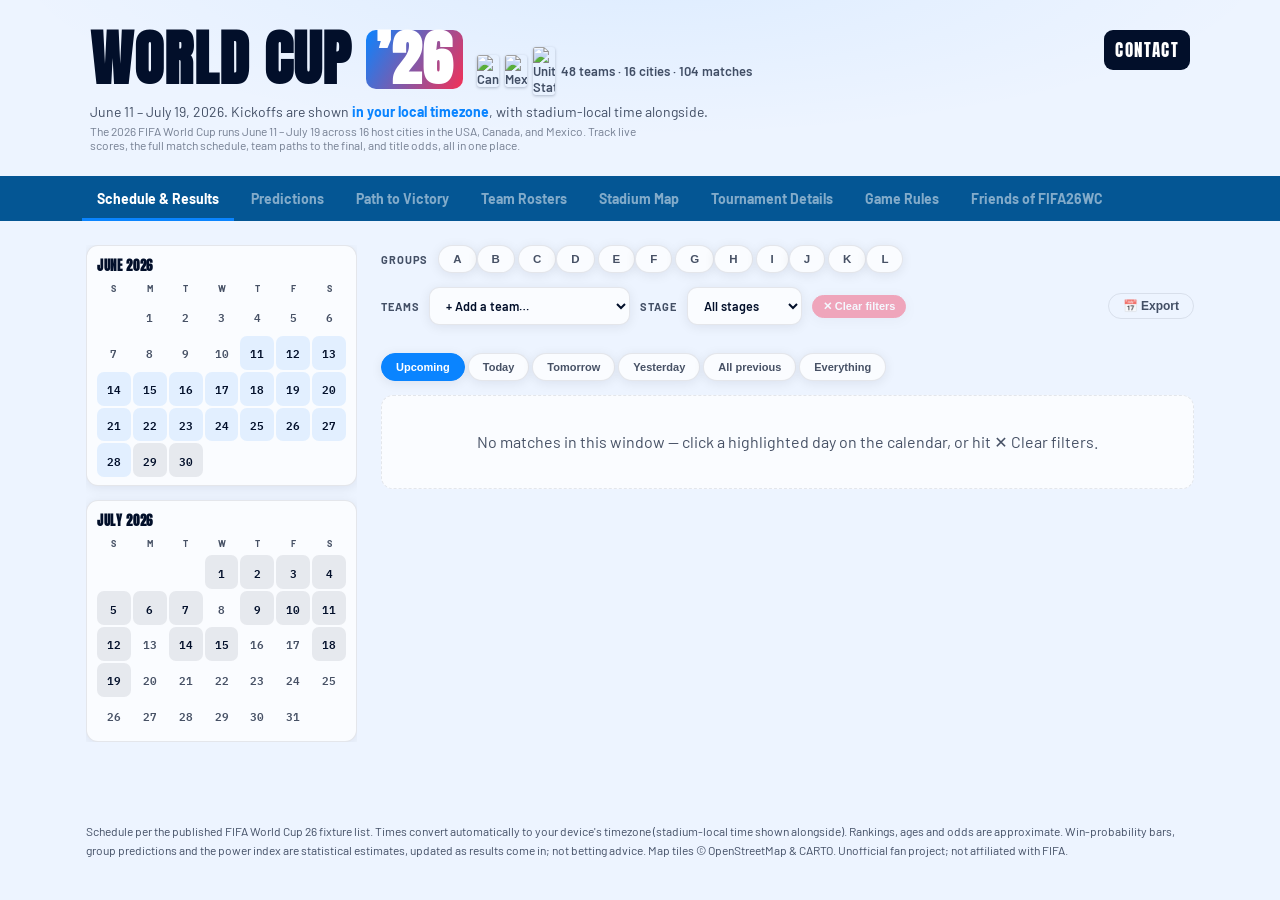
==== commit 9683caa9: "Remove Next 7 days filter pill Co-Authored-By: Claude Sonnet 4.6 <noreply@anthropic.com>" ====
--- a/index.html
+++ b/index.html
@@ -130,7 +130,7 @@
             <button class="pill active" data-f="upcoming">Upcoming</button>
             <button class="pill" data-f="today">Today</button>
             <button class="pill" data-f="tomorrow">Tomorrow</button>
-            <button class="pill" data-f="week">Next 7 days</button>
+
             <button class="pill" data-f="yesterday">Yesterday</button>
             <button class="pill" data-f="past">All previous</button>
             <button class="pill" data-f="all">Everything</button>
--- a/css/style.css
+++ b/css/style.css
@@ -619,7 +619,7 @@
 @media (max-width: 819px) {
   #cal-export { display: none; }
   #sched-clear { display: none; }
-  #cal-export-mobile-row { display: flex; align-items: center; }
+  #cal-export-mobile-row { display: flex; align-items: center; margin-bottom: 18px; }
 }
 
 /* numbered venue markers */
@@ -673,7 +673,7 @@
   .ticket { padding: 12px 12px 10px 18px; }
   .teamrow .tname { font-size: 15px; }
   .pill { padding: 6px 11px; font-size: 12px; }
-  .filterbar { gap: 7px; }
+  .filterbar { gap: 7px; margin-bottom: 8px; }
   select.ctl { max-width: 100%; }
   #calendar.calwrap { grid-template-columns: 1fr 1fr; gap: 8px; }
   .calmonth { padding: 8px 6px 6px; }
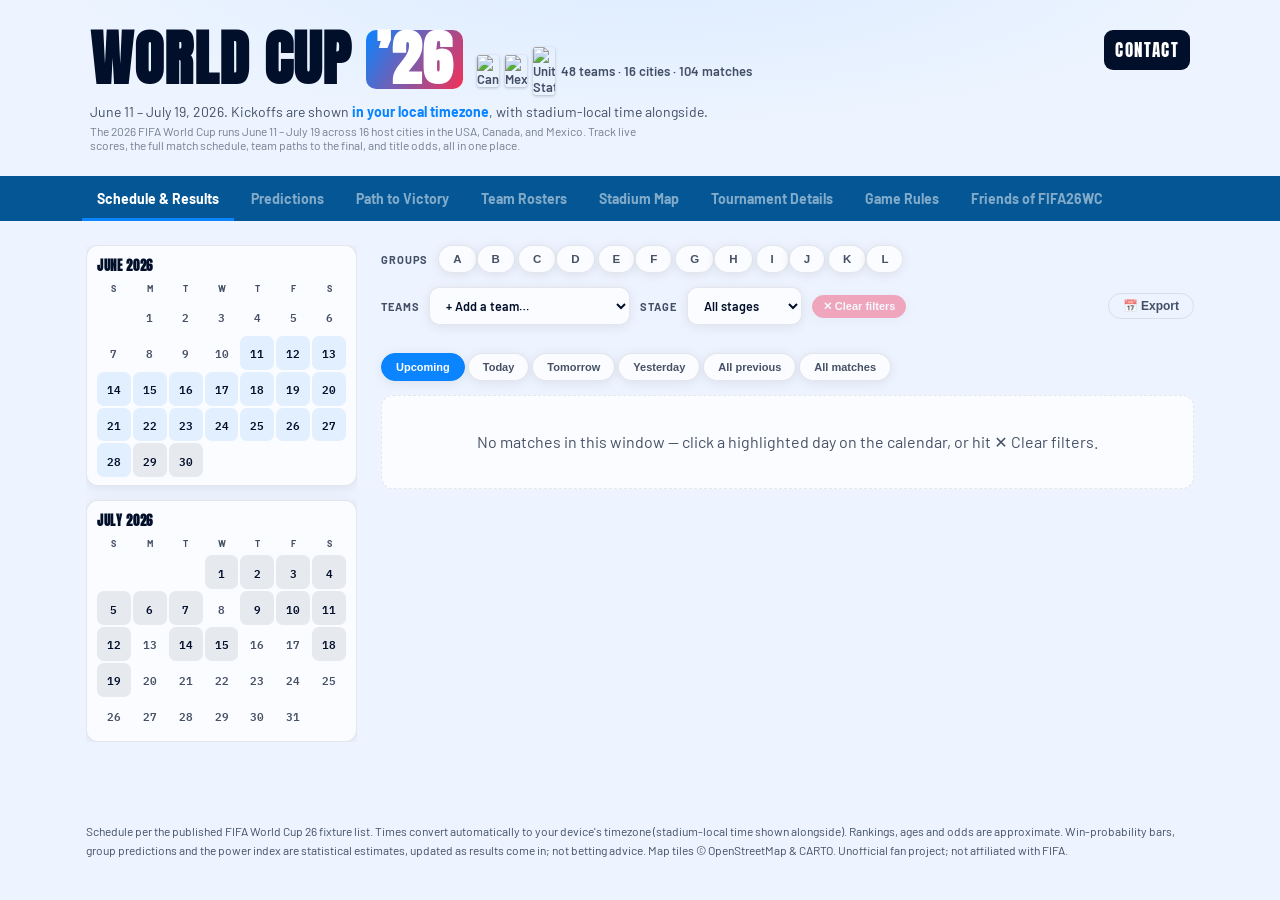
==== commit 4c850125: "Rename Everything filter pill to All matches Co-Authored-By: Claude Sonnet 4.6 <noreply@anthropic.co" ====
--- a/index.html
+++ b/index.html
@@ -133,7 +133,7 @@
 
             <button class="pill" data-f="yesterday">Yesterday</button>
             <button class="pill" data-f="past">All previous</button>
-            <button class="pill" data-f="all">Everything</button>
+            <button class="pill" data-f="all">All matches</button>
           </span>
         </div>
         <div class="filterbar" id="cal-export-mobile-row">
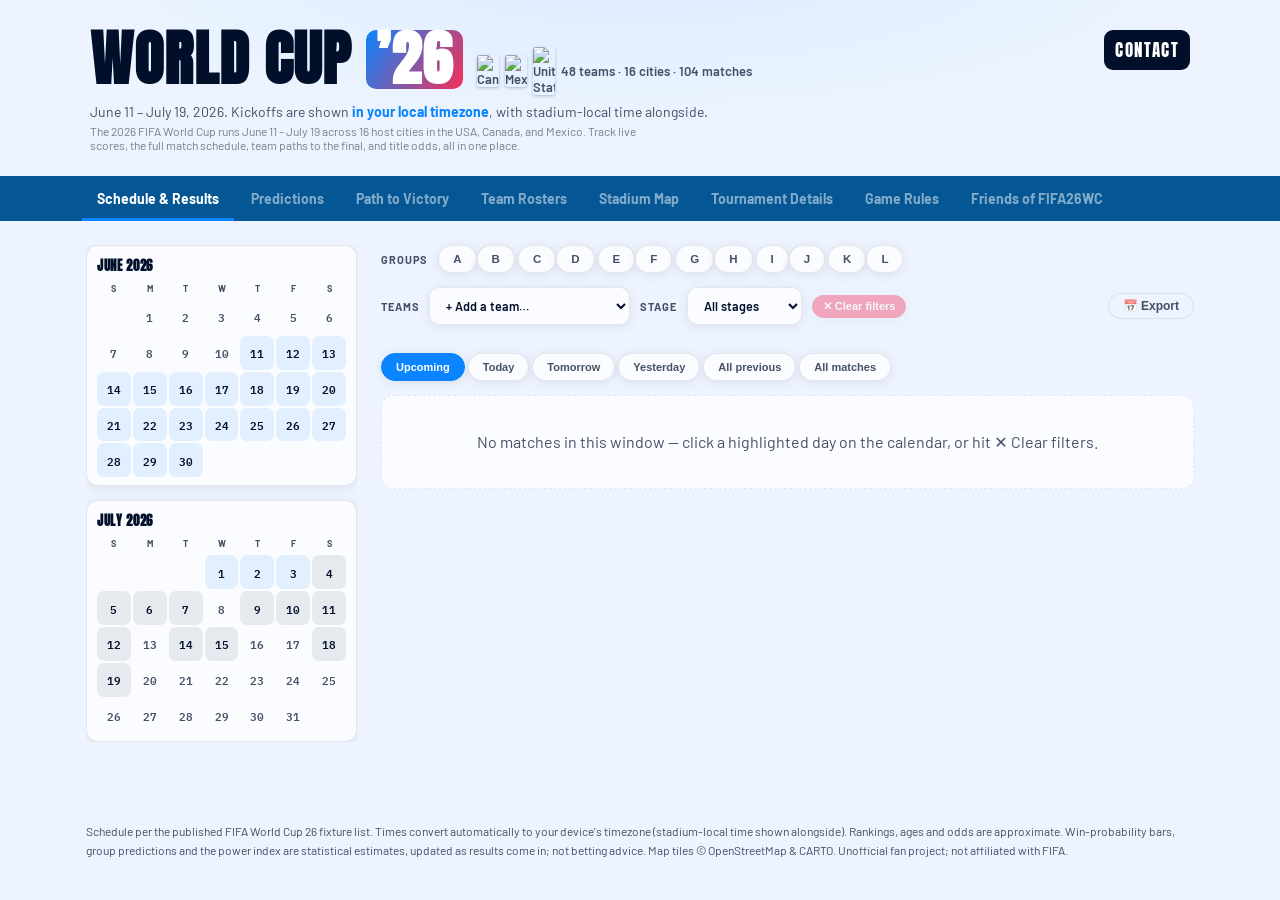
==== commit fc9e9114: "Remove instruction text from Path to Victory tab Co-Authored-By: Claude Sonnet 4.6 <noreply@anthropi" ====
--- a/index.html
+++ b/index.html
@@ -166,14 +166,17 @@
     <div class="path-controls">
       <label for="path-team" style="font-weight:800">Team:</label>
       <select id="path-team" class="ctl"></select>
-      <div class="scenario-toggle" role="group" aria-label="Group finish scenario">
-        <button class="active" data-s="win">Win the group</button>
-        <button data-s="second">Finish 2nd</button>
-      </div>
+      <button id="bracket-focus-btn" class="pill" style="margin-left:auto">Full Bracket ↗</button>
     </div>
     <p id="path-summary" class="section-note"></p>
-    <p class="section-note">Group games are locked in. The Round of 32 tie is set by the official schedule for the chosen scenario; from the Round of 16 onward opponents depend on results across the bracket, so those steps show each round's scheduled dates and venues.</p>
-    <div id="path-rail" class="path-rail"></div>
+
+    <div class="path-layout">
+      <div id="path-rail" class="path-rail"></div>
+      <div id="bracket-panel">
+        <div class="brkt-title">Full Bracket</div>
+        <div id="bracket"></div>
+      </div>
+    </div>
   </section>
 
   <!-- ============ TEAMS ============ -->
--- a/css/style.css
+++ b/css/style.css
@@ -213,6 +213,7 @@
 @media (min-width: 820px) {
   .tagline { white-space: nowrap; max-width: none; }
   .section-note { white-space: nowrap; max-width: none; }
+  #view-path .section-note { white-space: normal; max-width: 72ch; }
   .sched-layout {
     display: grid;
     grid-template-columns: 1fr 3fr;
@@ -411,8 +412,8 @@
 #map { height: 540px; border-radius: var(--radius); border: 1.5px solid var(--line); box-shadow: var(--shadow); z-index: 1; }
 .map-legend { display: flex; gap: 16px; margin-top: 12px; font-size: 13px; color: var(--ink-soft); flex-wrap: wrap; font-weight: 600; }
 .map-legend .dot { display: inline-block; width: 11px; height: 11px; border-radius: 50%; margin-right: 5px; box-shadow: 0 1px 2px rgba(2,15,42,0.3); }
-.leaflet-popup-content-wrapper { background: var(--ink); color: #fff; border-radius: 12px; font-family: "Barlow", sans-serif; }
-.leaflet-popup-tip { background: var(--ink); }
+.leaflet-popup-content-wrapper { background: var(--ink) !important; color: #fff; border-radius: 12px; font-family: "Barlow", sans-serif; }
+.leaflet-popup-tip { background: var(--ink) !important; }
 .leaflet-popup-content { margin: 14px 16px; }
 .popup-venue { font-family: "Anton", sans-serif; font-size: 16px; text-transform: uppercase; color: #fff; }
 .popup-city { font-size: 12px; color: rgba(255,255,255,0.5); margin-bottom: 8px; }
@@ -423,10 +424,120 @@
 
 /* ---------- path ---------- */
 .path-controls { display: flex; gap: 10px; align-items: center; flex-wrap: wrap; margin-bottom: 8px; }
-.scenario-toggle { display: flex; border: 1.5px solid var(--line); border-radius: 10px; overflow: hidden; background: var(--paper); box-shadow: var(--shadow); }
-.scenario-toggle button { background: none; border: none; color: var(--ink-soft); padding: 9px 14px; font-size: 13px; font-weight: 700; cursor: pointer; }
-.scenario-toggle button.active { background: var(--pitch); color: #fff; }
-.scenario-toggle button:focus-visible { outline: 2px solid var(--pitch); outline-offset: -2px; }
+
+.path-layout { display: flex; gap: 28px; align-items: flex-start; }
+#path-rail { flex: 0 0 auto; }
+
+/* ---------- bracket-focus mode (path rail minimized) ---------- */
+.path-layout.bracket-focus { flex-direction: column; gap: 16px; }
+.path-layout.bracket-focus #bracket-panel { width: 100%; display: block !important; }
+.path-layout.bracket-focus #path-rail {
+  display: flex; flex-direction: row; flex-wrap: wrap; gap: 6px;
+  padding-left: 0; margin-top: 0; width: 100%;
+}
+.path-layout.bracket-focus #path-rail::before { display: none; }
+.path-layout.bracket-focus .pathstep { max-width: none; margin-bottom: 0; padding-left: 0; }
+.path-layout.bracket-focus .pathstep::before { display: none; }
+.path-layout.bracket-focus .ticket,
+.path-layout.bracket-focus .outcome-btns,
+.path-layout.bracket-focus .other-matches,
+.path-layout.bracket-focus .proj-table,
+.path-layout.bracket-focus .proj-note,
+.path-layout.bracket-focus .proj-elim { display: none; }
+.path-layout.bracket-focus .steplabel {
+  font-size: 11px; font-weight: 700; background: var(--paper);
+  border: 1.5px solid var(--line); border-radius: 20px;
+  padding: 5px 10px; white-space: nowrap; color: var(--ink-soft);
+  text-transform: uppercase; letter-spacing: 0.05em; margin: 0;
+}
+.path-layout.bracket-focus #bracket { width: 100%; }
+.path-layout.bracket-focus .brkt-col { flex: 1; min-width: 0; }
+.path-layout.bracket-focus .brkt-match { width: 100%; box-sizing: border-box; }
+.path-layout.bracket-focus .brkt-matches,
+.path-layout.bracket-focus .brkt-connector { height: 1400px; }
+.path-layout.bracket-focus .brkt-slot { font-size: 14px; min-height: 32px; padding: 7px 10px; gap: 8px; }
+.path-layout.bracket-focus .brkt-flag { width: 22px; height: 15px; }
+.path-layout.bracket-focus .brkt-flag-ph { width: 22px; }
+.path-layout.bracket-focus .brkt-name { font-size: 14px; }
+.path-layout.bracket-focus .brkt-score { font-size: 13px; }
+.path-layout.bracket-focus .brkt-round-lbl { font-size: 13px; padding-bottom: 10px; }
+.path-layout.bracket-focus .brkt-connector { width: 24px; flex: 0 0 24px; }
+
+/* ---------- bracket panel ---------- */
+#bracket-panel { flex: 1; min-width: 0; overflow-x: auto; padding: 14px 16px; background: var(--paper); border: 1.5px solid var(--line); border-radius: var(--radius); box-shadow: var(--shadow); }
+.brkt-title { font-family: "Anton", sans-serif; font-size: 14px; text-transform: uppercase; letter-spacing: 0.06em; color: var(--ink-soft); margin-bottom: 12px; }
+#bracket { display: flex; gap: 0; align-items: flex-start; }
+.brkt-col { flex: 0 0 auto; display: flex; flex-direction: column; }
+.brkt-round-lbl { font-size: 10px; font-weight: 700; text-transform: uppercase; letter-spacing: 0.07em; color: var(--ink-soft); text-align: center; padding-bottom: 8px; white-space: nowrap; display: flex; flex-direction: column; gap: 2px; }
+.brkt-date-range { font-size: 10px; font-weight: 500; text-transform: none; letter-spacing: 0.01em; color: var(--ink-soft); opacity: 0.7; }
+.brkt-matches { display: flex; flex-direction: column; justify-content: space-around; height: 1040px; }
+.brkt-match { border: 1.5px solid var(--line); border-radius: 7px; overflow: hidden; width: 128px; background: #fff; }
+.brkt-match.brkt-known { border-color: rgba(10, 132, 255, 0.22); }
+.brkt-slot { display: flex; align-items: center; gap: 5px; padding: 4px 6px; font-size: 11px; font-weight: 600; color: var(--ink); min-height: 22px; border-bottom: 1px solid var(--line); line-height: 1.2; }
+.brkt-slot:last-child { border-bottom: none; }
+.brkt-flag { width: 14px; height: 10px; object-fit: cover; border-radius: 1px; flex-shrink: 0; }
+.brkt-flag-ph { width: 14px; flex-shrink: 0; display: inline-block; }
+.brkt-name { flex: 1; white-space: nowrap; overflow: hidden; text-overflow: ellipsis; color: var(--ink-soft); font-weight: 500; }
+.brkt-score { font-family: "IBM Plex Mono", monospace; font-size: 11px; font-weight: 700; margin-left: auto; flex-shrink: 0; }
+.brkt-slot.brkt-known { background: var(--bg); }
+.brkt-slot.brkt-known .brkt-name { color: var(--ink); font-weight: 600; }
+.brkt-slot.brkt-sel { background: var(--pitch-soft); }
+.brkt-slot.brkt-sel .brkt-name { color: var(--pitch); font-weight: 700; }
+.brkt-slot.brkt-won .brkt-name { color: var(--ink); font-weight: 700; }
+.brkt-slot.brkt-lost { opacity: 0.4; }
+.brkt-match { cursor: default; }
+
+#brkt-tooltip {
+  position: fixed; z-index: 300; pointer-events: none; display: none;
+  background: var(--ink); color: #fff;
+  border-radius: 9px; padding: 9px 13px;
+  box-shadow: 0 4px 20px rgba(0,0,0,0.25);
+  line-height: 1.5; max-width: 220px;
+}
+.btt-date { font-size: 12px; font-weight: 700; }
+.btt-time { font-size: 12px; }
+.btt-venue { font-size: 11px; opacity: 0.75; margin-top: 3px; }
+
+/* connector arm between adjacent round columns */
+.brkt-connector { width: 16px; display: flex; flex-direction: column; justify-content: space-around; height: 1040px; flex-shrink: 0; }
+.brkt-arm { flex: 1; position: relative; }
+.brkt-arm::before { content: ''; position: absolute; right: 0; top: 0; bottom: 0; width: 1px; background: var(--line); }
+.brkt-arm:first-child::after,
+.brkt-arm:last-child::after { content: ''; position: absolute; right: 0; height: 1px; background: var(--line); width: 100%; top: 50%; }
+.brkt-arm-mid { position: absolute; left: 0; right: 0; top: 50%; height: 1px; background: var(--line); transform: translateY(-50%); }
+
+@media (max-width: 860px) {
+  .path-layout { flex-direction: column; }
+  #bracket-panel { display: none; }
+}
+
+.outcome-btns { display: flex; align-items: center; gap: 6px; margin-top: 8px; flex-wrap: wrap; }
+.outcome-label { font-size: 11px; font-weight: 700; color: var(--ink-soft); text-transform: uppercase; letter-spacing: 0.06em; margin-right: 2px; }
+.outcome-btn { border: 1.5px solid var(--line); background: var(--paper); color: var(--ink-soft); font-size: 12px; font-weight: 700; padding: 5px 13px; border-radius: 8px; cursor: pointer; transition: background 0.12s, color 0.12s, border-color 0.12s; min-height: 34px; }
+.outcome-btn:hover { border-color: var(--pitch); color: var(--pitch); }
+.outcome-btn.sel { background: var(--pitch); color: #fff; border-color: var(--pitch); }
+
+.other-matches { background: var(--paper); border-radius: 10px; border: 1.5px solid var(--line); overflow: hidden; margin-top: 6px; }
+.other-match { padding: 10px 12px; border-bottom: 1px solid var(--line); }
+.other-match:last-child { border-bottom: none; }
+.other-header { display: flex; align-items: center; gap: 10px; flex-wrap: wrap; margin-bottom: 6px; }
+.other-date { font-size: 11px; font-family: "IBM Plex Mono", monospace; color: var(--ink-soft); white-space: nowrap; }
+.other-teams { display: flex; align-items: center; gap: 5px; font-size: 13px; font-weight: 600; flex-wrap: wrap; }
+.other-vs { color: var(--ink-soft); font-size: 11px; font-weight: 400; }
+.other-score { font-family: "IBM Plex Mono", monospace; font-size: 13px; font-weight: 700; padding: 0 2px; }
+.btn-flag { width: 16px; height: 11px; object-fit: cover; border-radius: 1px; vertical-align: middle; margin-right: 4px; }
+.proj-table { background: var(--paper); border-radius: 10px; border: 1.5px solid var(--line); overflow: hidden; margin-top: 6px; }
+.proj-row { display: flex; align-items: center; gap: 8px; padding: 7px 12px; font-size: 13px; border-bottom: 1px solid var(--line); }
+.proj-row:last-child { border-bottom: none; }
+.proj-row.me { background: var(--pitch-soft); font-weight: 700; }
+.proj-pos { width: 14px; font-size: 11px; font-weight: 700; color: var(--ink-soft); flex-shrink: 0; }
+.proj-flag { width: 20px; height: 14px; object-fit: cover; border-radius: 2px; flex-shrink: 0; }
+.proj-name { flex: 1; }
+.proj-stat { font-family: "IBM Plex Mono", monospace; font-size: 11px; color: var(--ink-soft); white-space: nowrap; }
+.proj-stat.dim { opacity: 0.6; }
+.proj-note { font-size: 11px; color: var(--ink-soft); margin-top: 7px; font-style: italic; line-height: 1.4; }
+.proj-elim { font-size: 13px; color: var(--ink-soft); padding: 12px 14px; background: var(--paper); border-radius: 10px; border: 1.5px solid var(--line); margin-top: 4px; }
+.proj-elim.out { color: var(--coral); border-color: var(--coral-soft); background: var(--coral-soft); }
 
 .path-rail { position: relative; margin-top: 22px; padding-left: 26px; }
 .path-rail::before {
@@ -620,6 +731,8 @@
   #cal-export { display: none; }
   #sched-clear { display: none; }
   #cal-export-mobile-row { display: flex; align-items: center; margin-bottom: 18px; }
+  #cal-export-mobile-row .cal-export-btn,
+  #cal-export-mobile-row .clearbtn { font-size: 9px; }
 }
 
 /* numbered venue markers */
